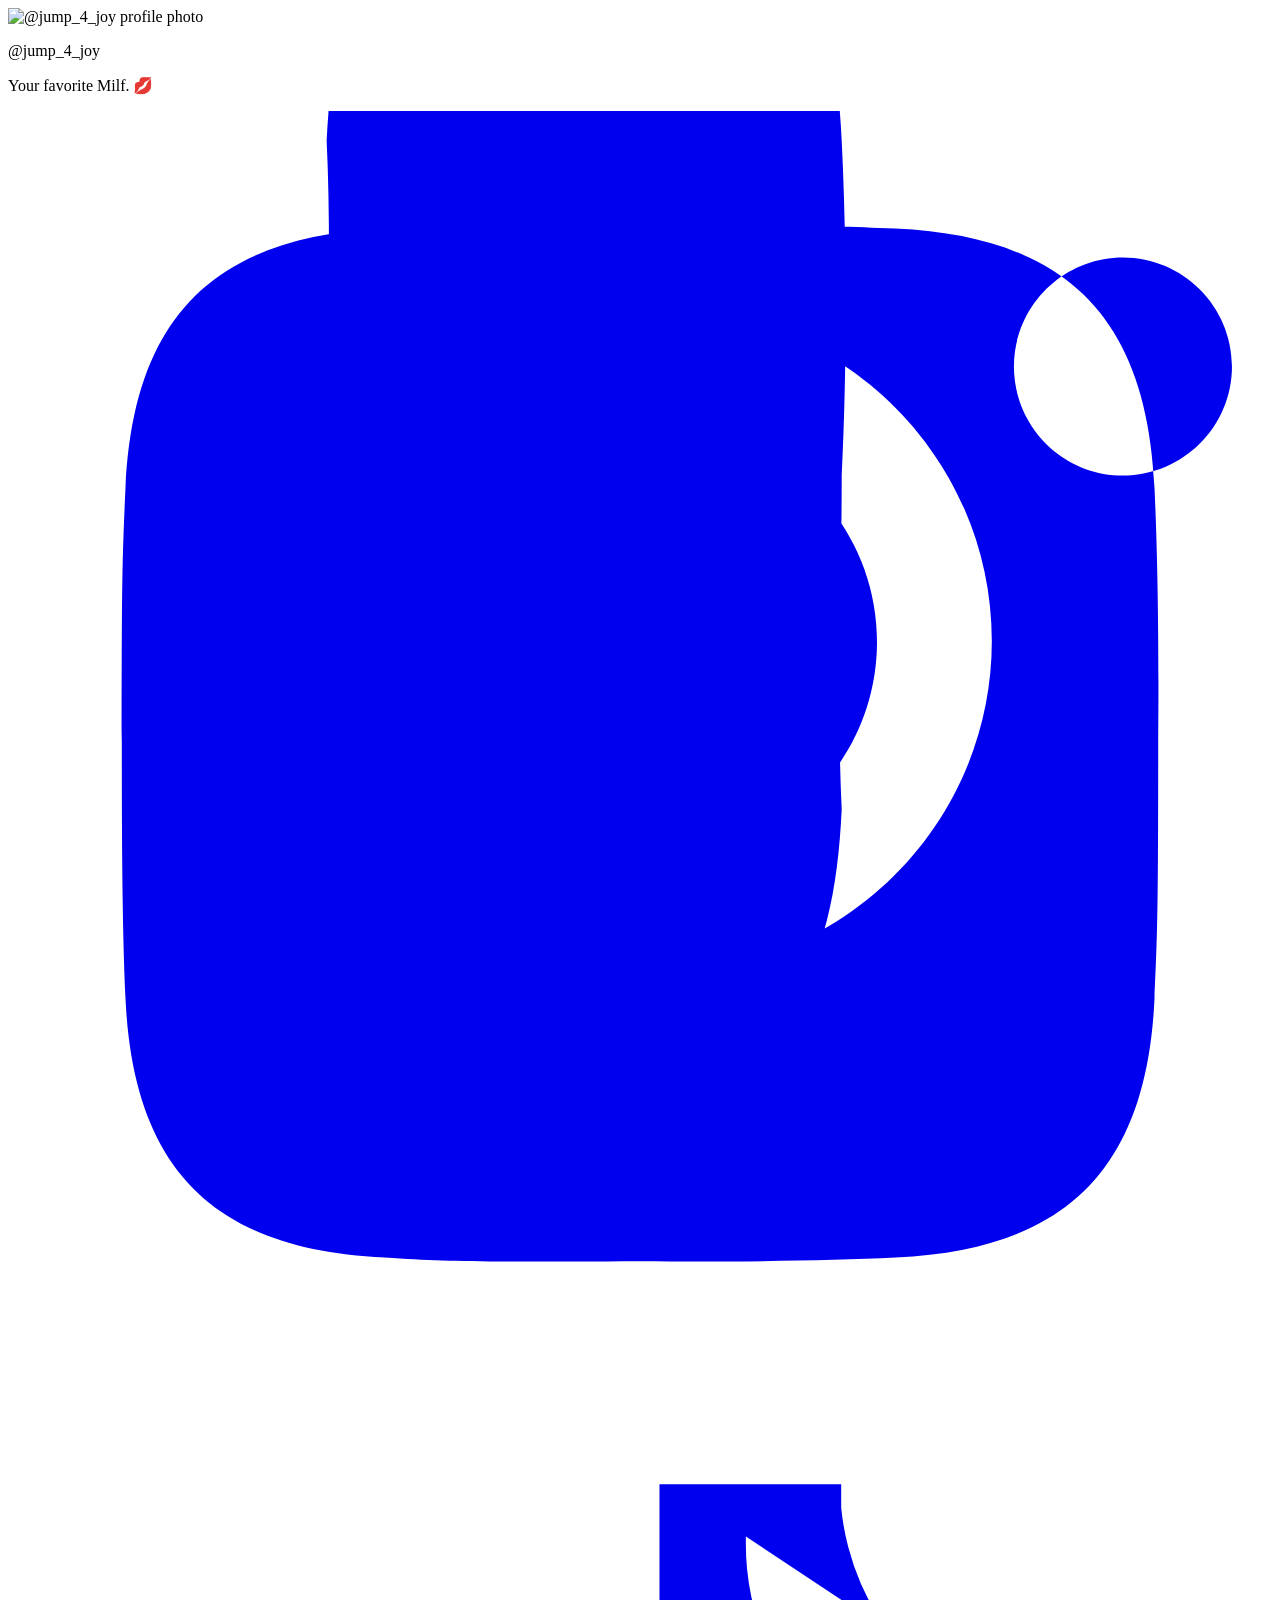
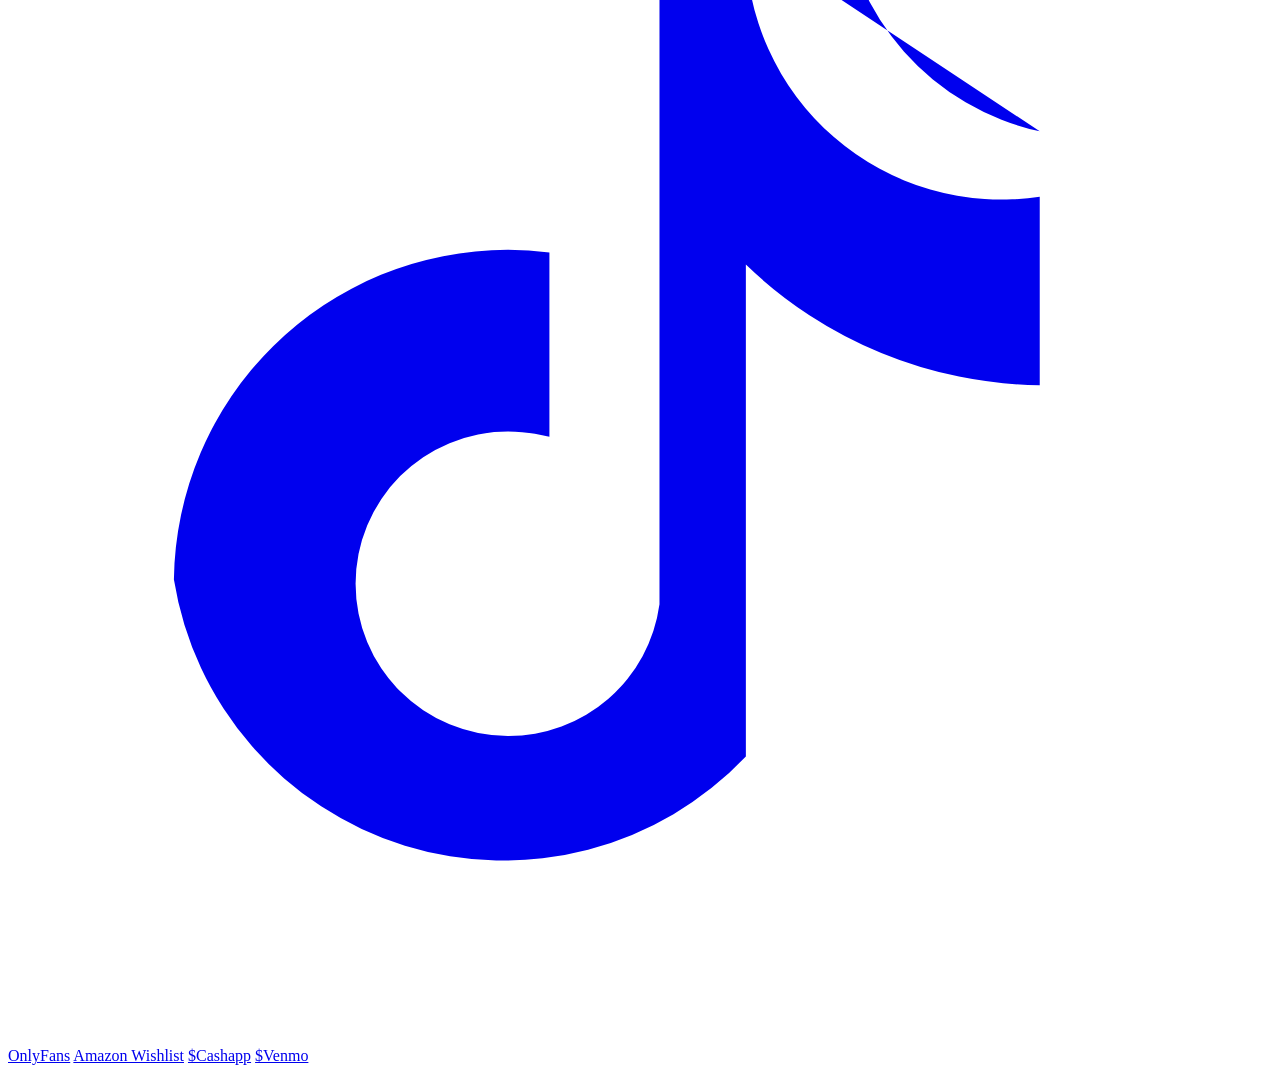
==== index.html @ 866894b6 "feat(01-01): create index.html with complete page structure - DOCTYPE html with lang=en, UTF-8 chars" ====
<!DOCTYPE html>
<html lang="en">
<head>
  <meta charset="UTF-8">
  <meta name="viewport" content="width=device-width, initial-scale=1.0">
  <title>Jump4Joy</title>
  <link rel="preconnect" href="https://fonts.googleapis.com">
  <link rel="preconnect" href="https://fonts.gstatic.com" crossorigin>
  <link href="https://fonts.googleapis.com/css2?family=Space+Grotesk:wght@400;500;600;700&family=Inter:wght@400;500&display=swap" rel="stylesheet">
  <link rel="stylesheet" href="styles.css">
</head>
<body>
  <div class="page-container">
    <!-- Profile Section -->
    <section class="profile">
      <img
        class="avatar"
        src="https://pbs.twimg.com/profile_images/1552036985566760961/j-xt6AFV_400x400.jpg"
        alt="@jump_4_joy profile photo"
      >
      <p class="username">@jump_4_joy</p>
      <p class="bio">Your favorite Milf. 💋</p>
    </section>

    <!-- Social Links Section -->
    <section class="social-links">
      <a
        href="https://instagram.com/all_your_joy"
        target="_blank"
        rel="noopener"
        class="social-link"
        aria-label="View on Instagram"
      >
        <svg xmlns="http://www.w3.org/2000/svg" viewBox="0 0 24 24" fill="currentColor">
          <path d="M12 2.163c3.204 0 3.584.012 4.85.07 3.252.148 4.771 1.691 4.919 4.919.058 1.265.087 2.82.07 4.85 0 3.204-.012 3.584-.07 4.85-.148 3.225-1.664 4.771-4.919 4.919-1.266.058-2.79.086-4.85.07-3.204.013-3.583.012-4.85-.07-3.26-.149-4.771-1.699-4.919-4.92-.058-1.265-.07-2.82-.07-4.85 0-3.204.013-3.583.07-4.85.149-3.227 1.664-4.771 4.919-4.919 1.266-.057 2.82-.086 4.85-.07zm-5.95 11.1c-.1-2.04-.1-4.31 0-6.35 0-2.04.1-4.31 0-6.35.1-2.04.5-3.72 2.19-5.09 1.7-1.37 3.7-1.37 5.4 0 1.69 1.37 2.09 3.05 2.19 5.09.1 2.04.1 4.31 0 6.35 0 2.04-.1 4.31 0 6.35-.1 2.04-.5 3.72-2.19 5.09-1.7 1.37-3.7 1.37-5.4 0-1.69-1.37-2.09-3.05-2.19-5.09zm6.35-9.48c-3.47 0-6.28 2.81-6.28 6.28 0 3.47 2.81 6.28 6.28 6.28 3.47 0 6.28-2.81 6.28-6.28 0-3.47-2.81-6.28-6.28-6.28zm0 10.4c-2.26 0-4.1-1.84-4.1-4.1 0-2.26 1.84-4.1 4.1-4.1 2.26 0 4.1 1.84 4.1 4.1 0 2.26-1.84 4.1-4.1 4.1zm8.77-11.4c-1.14 0-2.07.93-2.07 2.07 0 1.14.93 2.07 2.07 2.07 1.14 0 2.07-.93 2.07-2.07 0-1.14-.93-2.07-2.07-2.07z"/>
        </svg>
      </a>
      <a
        href="https://tiktok.com/@get_more_joy"
        target="_blank"
        rel="noopener"
        class="social-link"
        aria-label="View on TikTok"
      >
        <svg xmlns="http://www.w3.org/2000/svg" viewBox="0 0 24 24" fill="currentColor">
          <path d="M19.59 6.69a4.83 4.83 0 01-3.77-4.25V2h-3.45v13.67a2.89 2.89 0 01-2.88 2.5 2.89 2.89 0 01-2.89-2.89 2.89 2.89 0 012.89-2.89c.28 0 .54.04.79.1v-3.5a6.37 6.37 0 00-.79-.05A6.34 6.34 0 003.15 15.2a6.34 6.34 0 0010.86 3.36V9.22a8.18 8.18 0 005.58 2.29v-3.58a4.85 4.85 0 01-5.58-4.84v-.1z"/>
        </svg>
      </a>
    </section>

    <!-- Content Links Section -->
    <section class="content-links">
      <a
        href="https://onlyfans.com/jump_4_joy"
        class="content-link"
        target="_blank"
        rel="noopener"
        data-gated="true"
      >OnlyFans</a>
      <a
        href="https://www.amazon.com/hz/wishlist/profle/jumpforjoy69"
        class="content-link"
        target="_blank"
        rel="noopener"
      >Amazon Wishlist</a>
      <a
        href="https://cash.app/$jumpforjoy69"
        class="content-link"
        target="_blank"
        rel="noopener"
      >$Cashapp</a>
      <a
        href="https://venmo.com/u/jumpforjoy69"
        class="content-link"
        target="_blank"
        rel="noopener"
      >$Venmo</a>
    </section>
  </div>

  <!-- OnlyFans Sensitive Content Gate -->
  <div class="gate-overlay" style="display: none;">
    <div class="gate-card">
      <h2 class="gate-heading">Sensitive Content</h2>
      <p class="gate-body">This link contains sensitive material. By continuing you confirm you are 18+ years of age.</p>
      <button class="gate-cta">I am 18+, Enter</button>
      <button class="gate-close" aria-label="Close">
        <svg xmlns="http://www.w3.org/2000/svg" width="24" height="24" viewBox="0 0 24 24" fill="none" stroke="currentColor" stroke-width="2" stroke-linecap="round" stroke-linejoin="round">
          <line x1="18" y1="6" x2="6" y2="18"></line>
          <line x1="6" y1="6" x2="18" y2="18"></line>
        </svg>
      </button>
    </div>
  </div>

  <!-- Error Message -->
  <div class="error-message" style="display: none;">
    <p>Something went wrong loading this page. Please refresh and try again.</p>
  </div>

  <script src="main.js"></script>
</body>
</html>
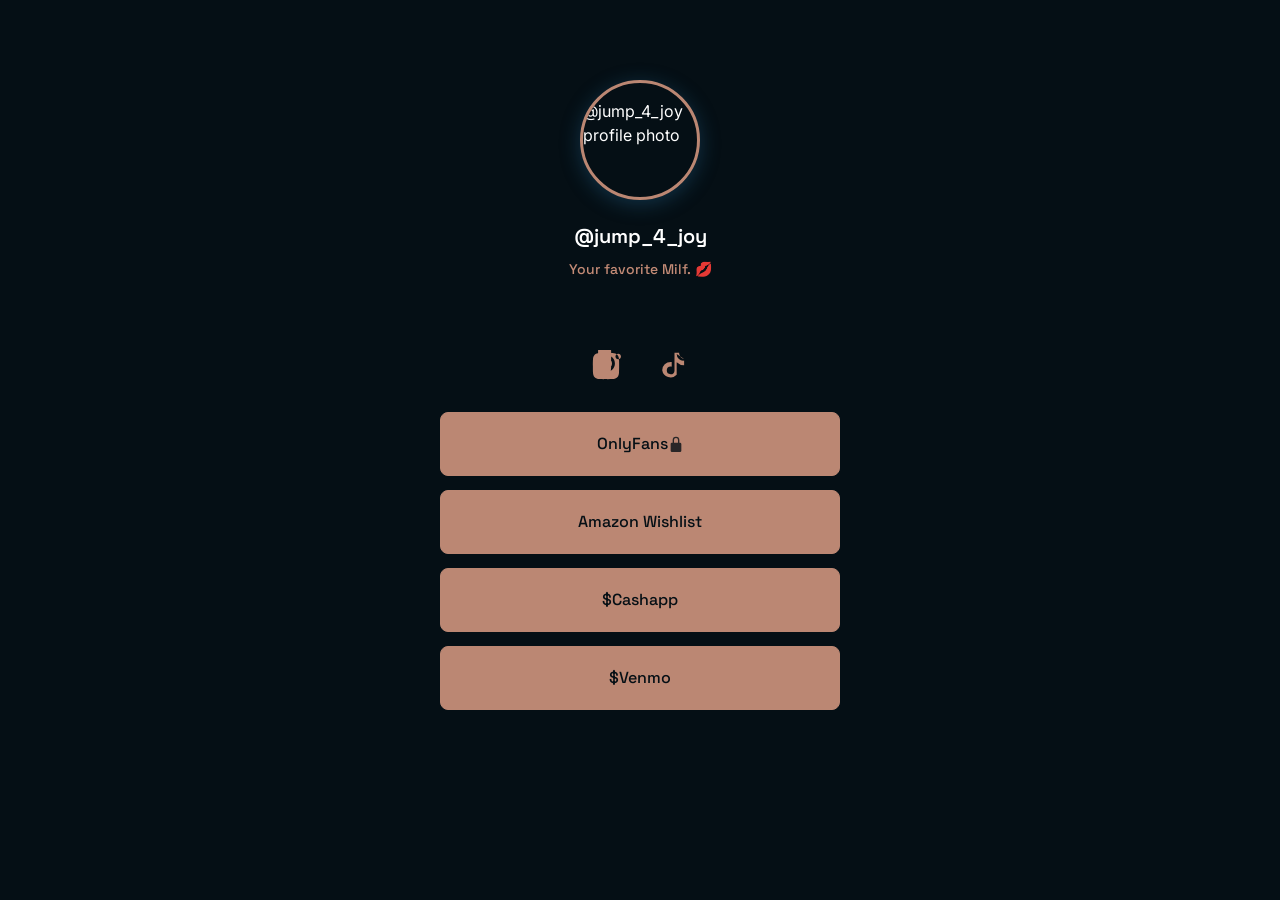
==== commit 54402db3: "fix(01-01): add lock icon overlay to OnlyFans button - Rule 1 - Bug: OnlyFans button missing lock/sh" ====
--- a/index.html
+++ b/index.html
@@ -52,11 +52,18 @@
     <section class="content-links">
       <a
         href="https://onlyfans.com/jump_4_joy"
-        class="content-link"
+        class="content-link content-link--gated"
         target="_blank"
         rel="noopener"
         data-gated="true"
-      >OnlyFans</a>
+      >
+        <span class="content-link__text">OnlyFans</span>
+        <span class="content-link__icon" aria-hidden="true">
+          <svg xmlns="http://www.w3.org/2000/svg" viewBox="0 0 24 24" fill="currentColor" width="16" height="16">
+            <path d="M12 1a5 5 0 00-5 5v4H6a2 2 0 00-2 2v10a2 2 0 002 2h12a2 2 0 002-2V12a2 2 0 00-2-2h-1V6a5 5 0 00-5-5zm3 9H9V6a3 3 0 116 0v4z"/>
+          </svg>
+        </span>
+      </a>
       <a
         href="https://www.amazon.com/hz/wishlist/profle/jumpforjoy69"
         class="content-link"
--- a/styles.css
+++ b/styles.css
@@ -0,0 +1,280 @@
+/* CSS Custom Properties */
+:root {
+  /* Colors */
+  --color-bg: #050f15;
+  --color-accent: #bb8773;
+  --color-accent-hover: #226691;
+  --color-text: #ffffff;
+  --color-text-muted: #c58c77;
+  --color-border: #bb8773;
+  --color-surface: #0a1a24;
+
+  /* Spacing */
+  --space-xs: 4px;
+  --space-sm: 8px;
+  --space-md: 16px;
+  --space-lg: 24px;
+  --space-xl: 32px;
+  --space-2xl: 48px;
+  --space-3xl: 64px;
+
+  /* Typography */
+  --font-primary: 'Space Grotesk', sans-serif;
+  --font-secondary: 'Inter', sans-serif;
+
+  /* Border radius */
+  --radius-sm: 8px;
+  --radius-md: 12px;
+  --radius-full: 9999px;
+}
+
+/* Reset and base */
+*, *::before, *::after {
+  box-sizing: border-box;
+  margin: 0;
+  padding: 0;
+}
+
+html {
+  scroll-behavior: smooth;
+}
+
+body {
+  font-family: var(--font-secondary);
+  background-color: var(--color-bg);
+  color: var(--color-text);
+  line-height: 1.5;
+  min-height: 100vh;
+}
+
+/* Page layout */
+.page-container {
+  max-width: 580px;
+  margin: 0 auto;
+  padding: var(--space-3xl) var(--space-md) var(--space-3xl);
+  display: flex;
+  flex-direction: column;
+  align-items: center;
+  min-height: 100vh;
+}
+
+@media (min-width: 768px) {
+  .page-container {
+    padding-top: 80px;
+  }
+}
+
+/* Profile section */
+.profile {
+  display: flex;
+  flex-direction: column;
+  align-items: center;
+  margin-bottom: var(--space-xl);
+}
+
+.avatar {
+  width: 96px;
+  height: 96px;
+  border-radius: var(--radius-full);
+  border: 3px solid var(--color-accent);
+  box-shadow: 0 4px 20px rgba(34, 102, 145, 0.4);
+  object-fit: cover;
+  margin-bottom: var(--space-lg);
+}
+
+@media (min-width: 768px) {
+  .avatar {
+    width: 120px;
+    height: 120px;
+  }
+}
+
+.username {
+  font-family: var(--font-primary);
+  font-size: 20px;
+  font-weight: 600;
+  line-height: 1.2;
+  margin-bottom: 12px;
+}
+
+.bio {
+  font-family: var(--font-primary);
+  font-size: 14px;
+  font-weight: 500;
+  line-height: 1.4;
+  color: var(--color-text-muted);
+  text-align: center;
+}
+
+/* Social links section */
+.social-links {
+  display: flex;
+  flex-direction: row;
+  gap: var(--space-lg);
+  margin-top: var(--space-xl);
+  margin-bottom: var(--space-lg);
+}
+
+.social-link {
+  display: flex;
+  align-items: center;
+  justify-content: center;
+  width: 44px;
+  height: 44px;
+  color: var(--color-accent);
+  text-decoration: none;
+  transition: color 0.2s ease, filter 0.2s ease;
+}
+
+.social-link:hover {
+  color: var(--color-accent-hover);
+  filter: drop-shadow(0 0 8px rgba(34, 102, 145, 0.5));
+}
+
+.social-link svg {
+  width: 32px;
+  height: 32px;
+}
+
+/* Content links section */
+.content-links {
+  width: 100%;
+  display: flex;
+  flex-direction: column;
+  gap: 14px;
+  max-width: 400px;
+}
+
+.content-link {
+  display: flex;
+  align-items: center;
+  justify-content: center;
+  min-height: 64px;
+  padding: 16px 14px;
+  background-color: var(--color-accent);
+  color: var(--color-bg);
+  font-family: var(--font-primary);
+  font-size: 16px;
+  font-weight: 500;
+  text-decoration: none;
+  text-align: center;
+  border: 1px solid var(--color-accent);
+  border-radius: var(--radius-sm);
+  cursor: pointer;
+  transition: transform 0.2s cubic-bezier(0.08, 0.59, 0.29, 0.99),
+              box-shadow 0.2s cubic-bezier(0.08, 0.59, 0.29, 0.99);
+}
+
+.content-link:hover {
+  transform: translateY(-2px);
+  box-shadow: 0 8px 24px rgba(34, 102, 145, 0.3);
+}
+
+.content-link:active {
+  transform: translateY(0);
+}
+
+/* Gated content link (OnlyFans) with lock icon overlay */
+.content-link--gated {
+  position: relative;
+}
+
+.content-link--gated .content-link__text {
+  display: flex;
+  align-items: center;
+  gap: 8px;
+}
+
+.content-link__icon {
+  display: inline-flex;
+  align-items: center;
+  opacity: 0.8;
+}
+
+/* OnlyFans Gate Overlay */
+.gate-overlay {
+  position: fixed;
+  inset: 0;
+  background-color: rgba(5, 15, 21, 0.9);
+  display: flex;
+  align-items: center;
+  justify-content: center;
+  z-index: 1000;
+  padding: var(--space-md);
+}
+
+.gate-card {
+  position: relative;
+  background-color: var(--color-surface);
+  border: 1px solid var(--color-accent);
+  border-radius: var(--radius-md);
+  padding: var(--space-xl);
+  max-width: 320px;
+  text-align: center;
+}
+
+.gate-heading {
+  font-family: var(--font-primary);
+  font-size: 20px;
+  font-weight: 700;
+  color: var(--color-text);
+  margin-bottom: var(--space-md);
+}
+
+.gate-body {
+  font-family: var(--font-secondary);
+  font-size: 14px;
+  font-weight: 400;
+  color: var(--color-text-muted);
+  margin-bottom: var(--space-lg);
+  line-height: 1.5;
+}
+
+.gate-cta {
+  width: 100%;
+  padding: 14px 16px;
+  background-color: var(--color-accent);
+  color: var(--color-bg);
+  font-family: var(--font-primary);
+  font-size: 16px;
+  font-weight: 500;
+  border: none;
+  border-radius: var(--radius-sm);
+  cursor: pointer;
+  transition: background-color 0.2s ease;
+}
+
+.gate-cta:hover {
+  background-color: #a07766;
+}
+
+.gate-close {
+  position: absolute;
+  top: var(--space-md);
+  right: var(--space-md);
+  width: 44px;
+  height: 44px;
+  background: none;
+  border: none;
+  color: var(--color-text-muted);
+  cursor: pointer;
+  display: flex;
+  align-items: center;
+  justify-content: center;
+}
+
+/* Error message */
+.error-message {
+  position: fixed;
+  bottom: var(--space-lg);
+  left: 50%;
+  transform: translateX(-50%);
+  background-color: var(--color-surface);
+  border: 1px solid var(--color-accent);
+  border-radius: var(--radius-sm);
+  padding: var(--space-md);
+  color: var(--color-text-muted);
+  font-size: 14px;
+  max-width: 90%;
+  text-align: center;
+}
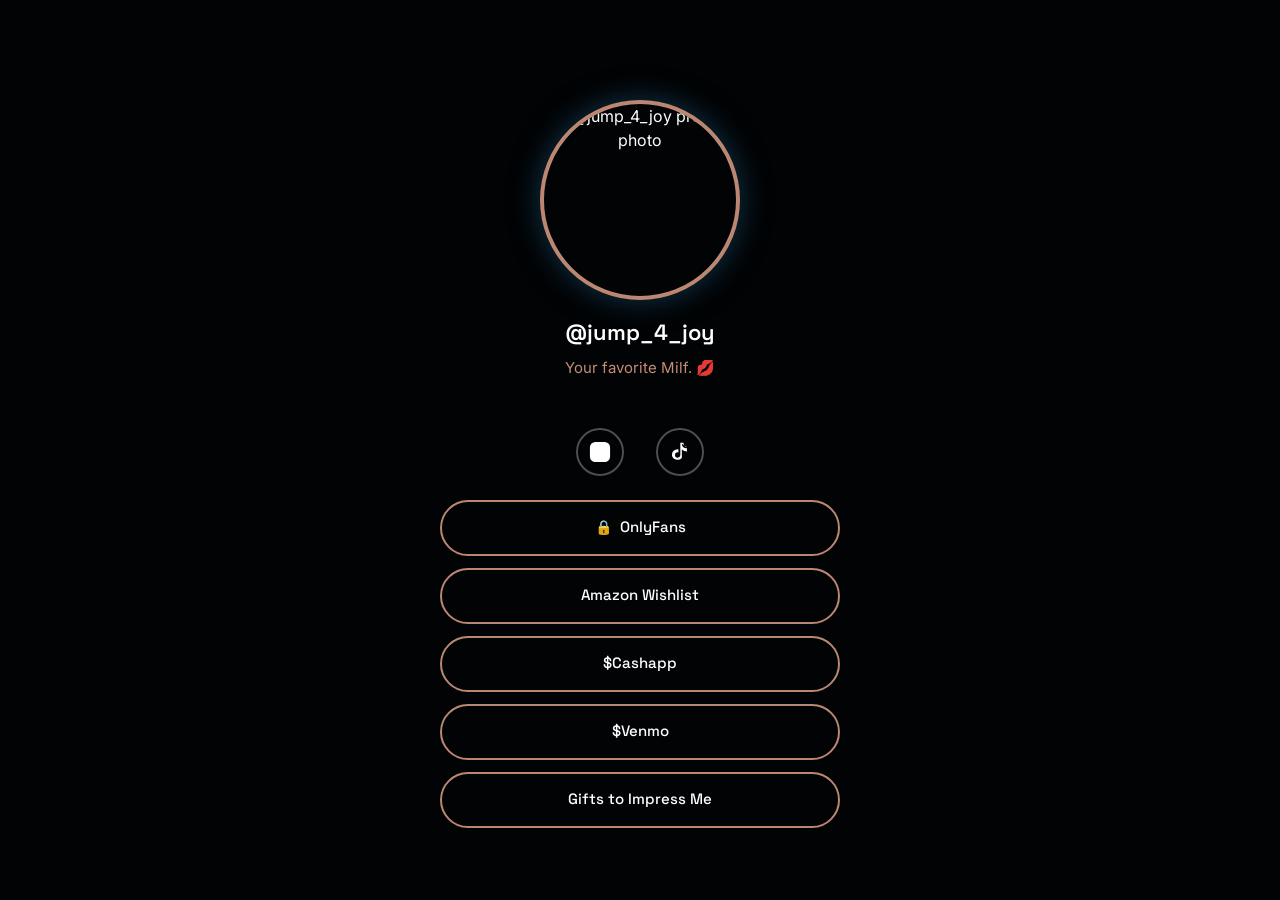
==== commit 2e12f8b9: "redesign: match linktree style exactly" ====
--- a/index.html
+++ b/index.html
@@ -11,98 +11,27 @@
 </head>
 <body>
   <div class="page-container">
-    <!-- Profile Section -->
     <section class="profile">
-      <img
-        class="avatar"
-        src="https://pbs.twimg.com/profile_images/1552036985566760961/j-xt6AFV_400x400.jpg"
-        alt="@jump_4_joy profile photo"
-      >
+      <img class="avatar" src="https://jump4joy.me/assets/avatar.jpg" alt="@jump_4_joy profile photo">
       <p class="username">@jump_4_joy</p>
       <p class="bio">Your favorite Milf. 💋</p>
     </section>
 
-    <!-- Social Links Section -->
-    <section class="social-links">
-      <a
-        href="https://instagram.com/all_your_joy"
-        target="_blank"
-        rel="noopener"
-        class="social-link"
-        aria-label="View on Instagram"
-      >
-        <svg xmlns="http://www.w3.org/2000/svg" viewBox="0 0 24 24" fill="currentColor">
-          <path d="M12 2.163c3.204 0 3.584.012 4.85.07 3.252.148 4.771 1.691 4.919 4.919.058 1.265.087 2.82.07 4.85 0 3.204-.012 3.584-.07 4.85-.148 3.225-1.664 4.771-4.919 4.919-1.266.058-2.79.086-4.85.07-3.204.013-3.583.012-4.85-.07-3.26-.149-4.771-1.699-4.919-4.92-.058-1.265-.07-2.82-.07-4.85 0-3.204.013-3.583.07-4.85.149-3.227 1.664-4.771 4.919-4.919 1.266-.057 2.82-.086 4.85-.07zm-5.95 11.1c-.1-2.04-.1-4.31 0-6.35 0-2.04.1-4.31 0-6.35.1-2.04.5-3.72 2.19-5.09 1.7-1.37 3.7-1.37 5.4 0 1.69 1.37 2.09 3.05 2.19 5.09.1 2.04.1 4.31 0 6.35 0 2.04-.1 4.31 0 6.35-.1 2.04-.5 3.72-2.19 5.09-1.7 1.37-3.7 1.37-5.4 0-1.69-1.37-2.09-3.05-2.19-5.09zm6.35-9.48c-3.47 0-6.28 2.81-6.28 6.28 0 3.47 2.81 6.28 6.28 6.28 3.47 0 6.28-2.81 6.28-6.28 0-3.47-2.81-6.28-6.28-6.28zm0 10.4c-2.26 0-4.1-1.84-4.1-4.1 0-2.26 1.84-4.1 4.1-4.1 2.26 0 4.1 1.84 4.1 4.1 0 2.26-1.84 4.1-4.1 4.1zm8.77-11.4c-1.14 0-2.07.93-2.07 2.07 0 1.14.93 2.07 2.07 2.07 1.14 0 2.07-.93 2.07-2.07 0-1.14-.93-2.07-2.07-2.07z"/>
-        </svg>
-      </a>
-      <a
-        href="https://tiktok.com/@get_more_joy"
-        target="_blank"
-        rel="noopener"
-        class="social-link"
-        aria-label="View on TikTok"
-      >
-        <svg xmlns="http://www.w3.org/2000/svg" viewBox="0 0 24 24" fill="currentColor">
-          <path d="M19.59 6.69a4.83 4.83 0 01-3.77-4.25V2h-3.45v13.67a2.89 2.89 0 01-2.88 2.5 2.89 2.89 0 01-2.89-2.89 2.89 2.89 0 012.89-2.89c.28 0 .54.04.79.1v-3.5a6.37 6.37 0 00-.79-.05A6.34 6.34 0 003.15 15.2a6.34 6.34 0 0010.86 3.36V9.22a8.18 8.18 0 005.58 2.29v-3.58a4.85 4.85 0 01-5.58-4.84v-.1z"/>
-        </svg>
-      </a>
-    </section>
-
-    <!-- Content Links Section -->
-    <section class="content-links">
-      <a
-        href="https://onlyfans.com/jump_4_joy"
-        class="content-link content-link--gated"
-        target="_blank"
-        rel="noopener"
-        data-gated="true"
-      >
-        <span class="content-link__text">OnlyFans</span>
-        <span class="content-link__icon" aria-hidden="true">
-          <svg xmlns="http://www.w3.org/2000/svg" viewBox="0 0 24 24" fill="currentColor" width="16" height="16">
-            <path d="M12 1a5 5 0 00-5 5v4H6a2 2 0 00-2 2v10a2 2 0 002 2h12a2 2 0 002-2V12a2 2 0 00-2-2h-1V6a5 5 0 00-5-5zm3 9H9V6a3 3 0 116 0v4z"/>
-          </svg>
-        </span>
-      </a>
-      <a
-        href="https://www.amazon.com/hz/wishlist/profle/jumpforjoy69"
-        class="content-link"
-        target="_blank"
-        rel="noopener"
-      >Amazon Wishlist</a>
-      <a
-        href="https://cash.app/$jumpforjoy69"
-        class="content-link"
-        target="_blank"
-        rel="noopener"
-      >$Cashapp</a>
-      <a
-        href="https://venmo.com/u/jumpforjoy69"
-        class="content-link"
-        target="_blank"
-        rel="noopener"
-      >$Venmo</a>
-    </section>
+    <section class="social-links"></section>
+    <section class="content-links"></section>
   </div>
 
-  <!-- OnlyFans Sensitive Content Gate -->
   <div class="gate-overlay" style="display: none;">
     <div class="gate-card">
       <h2 class="gate-heading">Sensitive Content</h2>
       <p class="gate-body">This link contains sensitive material. By continuing you confirm you are 18+ years of age.</p>
       <button class="gate-cta">I am 18+, Enter</button>
-      <button class="gate-close" aria-label="Close">
-        <svg xmlns="http://www.w3.org/2000/svg" width="24" height="24" viewBox="0 0 24 24" fill="none" stroke="currentColor" stroke-width="2" stroke-linecap="round" stroke-linejoin="round">
-          <line x1="18" y1="6" x2="6" y2="18"></line>
-          <line x1="6" y1="6" x2="18" y2="18"></line>
-        </svg>
-      </button>
+      <button class="gate-close" aria-label="Close">×</button>
     </div>
   </div>
 
-  <!-- Error Message -->
   <div class="error-message" style="display: none;">
-    <p>Something went wrong loading this page. Please refresh and try again.</p>
+    <p>Something went wrong loading this page. Please refresh.</p>
   </div>
 
   <script src="main.js"></script>
--- a/styles.css
+++ b/styles.css
@@ -1,6 +1,5 @@
 /* CSS Custom Properties */
 :root {
-  /* Colors */
   --color-bg: #050f15;
   --color-accent: #bb8773;
   --color-accent-hover: #226691;
@@ -8,8 +7,6 @@
   --color-text-muted: #c58c77;
   --color-border: #bb8773;
   --color-surface: #0a1a24;
-
-  /* Spacing */
   --space-xs: 4px;
   --space-sm: 8px;
   --space-md: 16px;
@@ -17,41 +14,47 @@
   --space-xl: 32px;
   --space-2xl: 48px;
   --space-3xl: 64px;
-
-  /* Typography */
   --font-primary: 'Space Grotesk', sans-serif;
   --font-secondary: 'Inter', sans-serif;
-
-  /* Border radius */
   --radius-sm: 8px;
   --radius-md: 12px;
   --radius-full: 9999px;
 }
 
-/* Reset and base */
 *, *::before, *::after {
   box-sizing: border-box;
   margin: 0;
   padding: 0;
 }
 
-html {
-  scroll-behavior: smooth;
-}
-
 body {
   font-family: var(--font-secondary);
   background-color: var(--color-bg);
   color: var(--color-text);
   line-height: 1.5;
   min-height: 100vh;
-}
-
-/* Page layout */
+  background-size: cover;
+  background-position: center;
+  position: relative;
+}
+
+body::before {
+  content: '';
+  position: fixed;
+  top: 0;
+  left: 0;
+  right: 0;
+  bottom: 0;
+  background: inherit;
+  filter: blur(60px) brightness(0.2);
+  z-index: -1;
+  transform: scale(1.3);
+}
+
 .page-container {
   max-width: 580px;
   margin: 0 auto;
-  padding: var(--space-3xl) var(--space-md) var(--space-3xl);
+  padding: 60px 20px 40px;
   display: flex;
   flex-direction: column;
   align-items: center;
@@ -60,58 +63,55 @@
 
 @media (min-width: 768px) {
   .page-container {
-    padding-top: 80px;
+    padding-top: 100px;
   }
 }
 
-/* Profile section */
 .profile {
   display: flex;
   flex-direction: column;
   align-items: center;
-  margin-bottom: var(--space-xl);
+  margin-bottom: var(--space-lg);
+  text-align: center;
 }
 
 .avatar {
-  width: 96px;
-  height: 96px;
-  border-radius: var(--radius-full);
-  border: 3px solid var(--color-accent);
-  box-shadow: 0 4px 20px rgba(34, 102, 145, 0.4);
+  width: 140px;
+  height: 140px;
+  border-radius: 50%;
+  border: 4px solid var(--color-accent);
+  box-shadow: 0 0 30px rgba(34, 102, 145, 0.5);
   object-fit: cover;
-  margin-bottom: var(--space-lg);
+  margin-bottom: var(--space-md);
 }
 
 @media (min-width: 768px) {
   .avatar {
-    width: 120px;
-    height: 120px;
+    width: 200px;
+    height: 200px;
   }
 }
 
 .username {
   font-family: var(--font-primary);
-  font-size: 20px;
+  font-size: 22px;
   font-weight: 600;
-  line-height: 1.2;
-  margin-bottom: 12px;
+  margin-bottom: 8px;
 }
 
 .bio {
-  font-family: var(--font-primary);
-  font-size: 14px;
-  font-weight: 500;
-  line-height: 1.4;
+  font-family: var(--font-secondary);
+  font-size: 15px;
+  font-weight: 400;
   color: var(--color-text-muted);
   text-align: center;
 }
 
-/* Social links section */
 .social-links {
   display: flex;
   flex-direction: row;
-  gap: var(--space-lg);
-  margin-top: var(--space-xl);
+  gap: var(--space-xl);
+  margin-top: var(--space-lg);
   margin-bottom: var(--space-lg);
 }
 
@@ -119,29 +119,32 @@
   display: flex;
   align-items: center;
   justify-content: center;
-  width: 44px;
-  height: 44px;
+  width: 48px;
+  height: 48px;
+  color: var(--color-text);
+  text-decoration: none;
+  border: 2px solid rgba(255, 255, 255, 0.3);
+  border-radius: 50%;
+  transition: all 0.2s ease;
+}
+
+.social-link:hover {
+  border-color: var(--color-accent);
   color: var(--color-accent);
-  text-decoration: none;
-  transition: color 0.2s ease, filter 0.2s ease;
-}
-
-.social-link:hover {
-  color: var(--color-accent-hover);
-  filter: drop-shadow(0 0 8px rgba(34, 102, 145, 0.5));
+  transform: scale(1.1);
 }
 
 .social-link svg {
-  width: 32px;
-  height: 32px;
-}
-
-/* Content links section */
+  width: 22px;
+  height: 22px;
+  fill: currentColor;
+}
+
 .content-links {
   width: 100%;
   display: flex;
   flex-direction: column;
-  gap: 14px;
+  gap: 12px;
   max-width: 400px;
 }
 
@@ -149,66 +152,79 @@
   display: flex;
   align-items: center;
   justify-content: center;
-  min-height: 64px;
-  padding: 16px 14px;
-  background-color: var(--color-accent);
-  color: var(--color-bg);
+  min-height: 56px;
+  padding: 14px 20px;
+  background: transparent;
+  color: var(--color-text);
   font-family: var(--font-primary);
-  font-size: 16px;
+  font-size: 15px;
   font-weight: 500;
   text-decoration: none;
   text-align: center;
-  border: 1px solid var(--color-accent);
-  border-radius: var(--radius-sm);
+  border: 2px solid var(--color-accent);
+  border-radius: 50px;
   cursor: pointer;
-  transition: transform 0.2s cubic-bezier(0.08, 0.59, 0.29, 0.99),
-              box-shadow 0.2s cubic-bezier(0.08, 0.59, 0.29, 0.99);
+  transition: all 0.2s ease;
+  position: relative;
+  overflow: hidden;
+}
+
+.content-link::before {
+  content: '';
+  position: absolute;
+  top: 0;
+  left: 0;
+  right: 0;
+  bottom: 0;
+  background: var(--color-accent);
+  opacity: 0;
+  transition: opacity 0.2s ease;
+  z-index: -1;
+}
+
+.content-link:hover::before {
+  opacity: 1;
 }
 
 .content-link:hover {
+  color: var(--color-bg);
+  border-color: var(--color-accent);
   transform: translateY(-2px);
-  box-shadow: 0 8px 24px rgba(34, 102, 145, 0.3);
 }
 
 .content-link:active {
   transform: translateY(0);
 }
 
-/* Gated content link (OnlyFans) with lock icon overlay */
-.content-link--gated {
+.content-link span {
   position: relative;
-}
-
-.content-link--gated .content-link__text {
-  display: flex;
-  align-items: center;
-  gap: 8px;
-}
-
-.content-link__icon {
-  display: inline-flex;
-  align-items: center;
-  opacity: 0.8;
-}
-
-/* OnlyFans Gate Overlay */
+  z-index: 1;
+}
+
+/* OnlyFans button with lock icon */
+.content-link--gated .lock-icon {
+  margin-right: 8px;
+  font-size: 14px;
+}
+
+/* Gate Overlay */
 .gate-overlay {
   position: fixed;
   inset: 0;
-  background-color: rgba(5, 15, 21, 0.9);
+  background-color: rgba(5, 15, 21, 0.95);
   display: flex;
   align-items: center;
   justify-content: center;
   z-index: 1000;
-  padding: var(--space-md);
+  padding: 20px;
 }
 
 .gate-card {
   position: relative;
   background-color: var(--color-surface);
-  border: 1px solid var(--color-accent);
+  border: 2px solid var(--color-accent);
   border-radius: var(--radius-md);
-  padding: var(--space-xl);
+  padding: 32px 24px;
   max-width: 320px;
   text-align: center;
 }
@@ -218,42 +234,42 @@
   font-size: 20px;
   font-weight: 700;
   color: var(--color-text);
-  margin-bottom: var(--space-md);
+  margin-bottom: 12px;
 }
 
 .gate-body {
   font-family: var(--font-secondary);
   font-size: 14px;
-  font-weight: 400;
   color: var(--color-text-muted);
-  margin-bottom: var(--space-lg);
+  margin-bottom: 24px;
   line-height: 1.5;
 }
 
 .gate-cta {
   width: 100%;
-  padding: 14px 16px;
+  padding: 14px 20px;
   background-color: var(--color-accent);
   color: var(--color-bg);
   font-family: var(--font-primary);
-  font-size: 16px;
-  font-weight: 500;
+  font-size: 15px;
+  font-weight: 600;
   border: none;
-  border-radius: var(--radius-sm);
+  border-radius: 50px;
   cursor: pointer;
-  transition: background-color 0.2s ease;
+  transition: all 0.2s ease;
 }
 
 .gate-cta:hover {
-  background-color: #a07766;
+  transform: translateY(-2px);
+  box-shadow: 0 8px 24px rgba(34, 102, 145, 0.4);
 }
 
 .gate-close {
   position: absolute;
-  top: var(--space-md);
-  right: var(--space-md);
-  width: 44px;
-  height: 44px;
+  top: 12px;
+  right: 12px;
+  width: 32px;
+  height: 32px;
   background: none;
   border: none;
   color: var(--color-text-muted);
@@ -261,20 +277,24 @@
   display: flex;
   align-items: center;
   justify-content: center;
-}
-
-/* Error message */
+  font-size: 20px;
+}
+
+.gate-close:hover {
+  color: var(--color-text);
+}
+
 .error-message {
   position: fixed;
-  bottom: var(--space-lg);
+  bottom: 24px;
   left: 50%;
   transform: translateX(-50%);
   background-color: var(--color-surface);
   border: 1px solid var(--color-accent);
   border-radius: var(--radius-sm);
-  padding: var(--space-md);
+  padding: 12px 16px;
   color: var(--color-text-muted);
-  font-size: 14px;
+  font-size: 13px;
   max-width: 90%;
   text-align: center;
 }
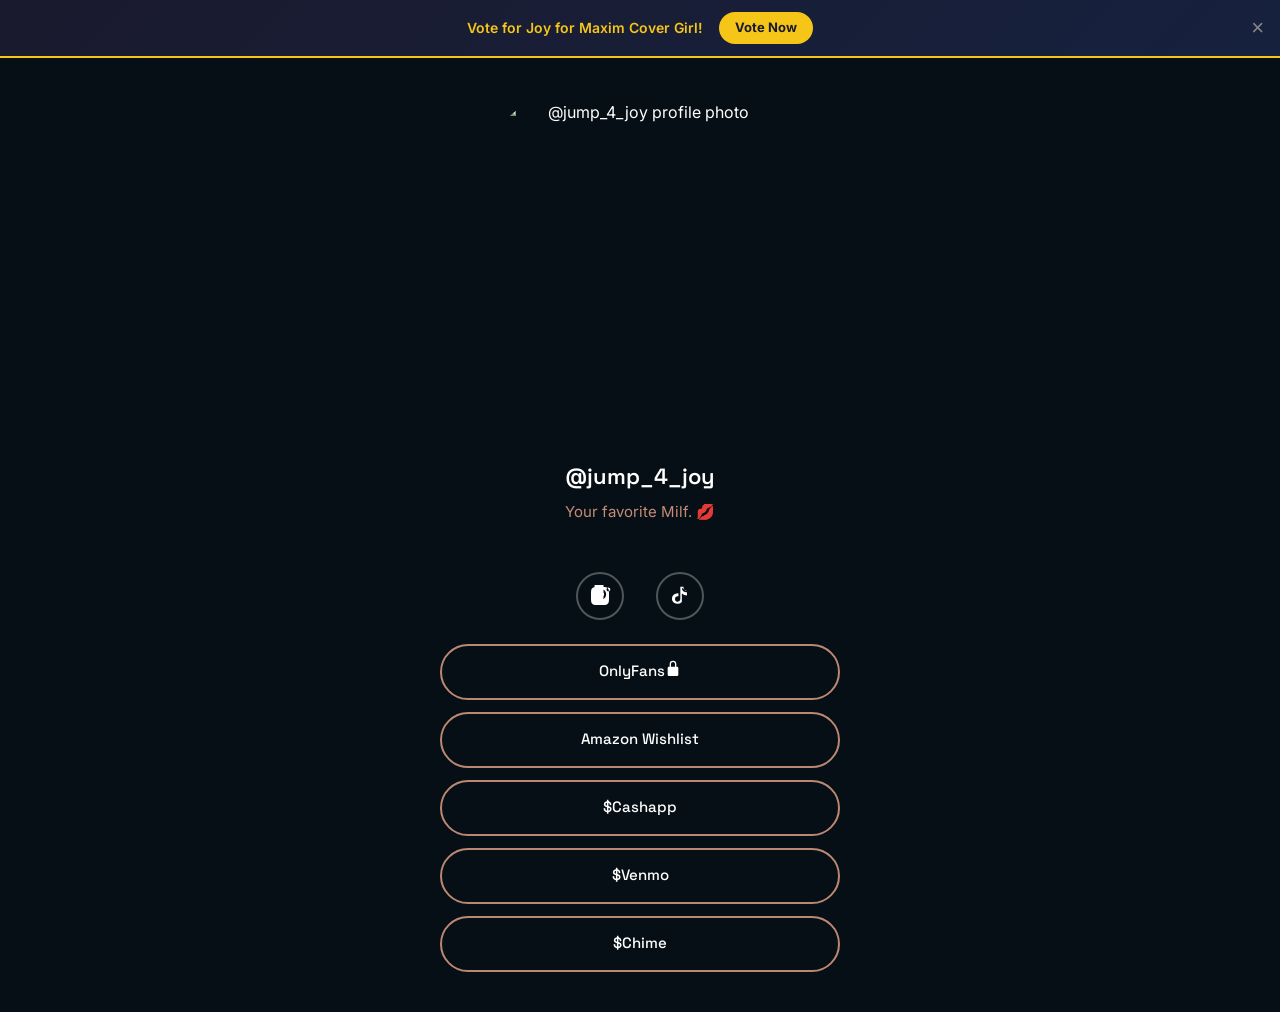
==== commit 92cd67d5: "Add Chime link , remove GitHub placeholder" ====
--- a/index.html
+++ b/index.html
@@ -1,39 +1,39 @@
-<!DOCTYPE html>
-<html lang="en">
-<head>
-  <meta charset="UTF-8">
-  <meta name="viewport" content="width=device-width, initial-scale=1.0">
-  <title>Jump4Joy</title>
-  <link rel="preconnect" href="https://fonts.googleapis.com">
-  <link rel="preconnect" href="https://fonts.gstatic.com" crossorigin>
-  <link href="https://fonts.googleapis.com/css2?family=Space+Grotesk:wght@400;500;600;700&family=Inter:wght@400;500&display=swap" rel="stylesheet">
-  <link rel="stylesheet" href="styles.css">
-</head>
-<body>
-  <div class="page-container">
-    <section class="profile">
-      <img class="avatar" src="https://jump4joy.me/assets/avatar.jpg" alt="@jump_4_joy profile photo">
-      <p class="username">@jump_4_joy</p>
-      <p class="bio">Your favorite Milf. 💋</p>
-    </section>
-
-    <section class="social-links"></section>
-    <section class="content-links"></section>
-  </div>
-
-  <div class="gate-overlay" style="display: none;">
-    <div class="gate-card">
-      <h2 class="gate-heading">Sensitive Content</h2>
-      <p class="gate-body">This link contains sensitive material. By continuing you confirm you are 18+ years of age.</p>
-      <button class="gate-cta">I am 18+, Enter</button>
-      <button class="gate-close" aria-label="Close">×</button>
-    </div>
-  </div>
-
-  <div class="error-message" style="display: none;">
-    <p>Something went wrong loading this page. Please refresh.</p>
-  </div>
-
-  <script src="main.js"></script>
-</body>
-</html>
+<!DOCTYPE html>
+<html lang="en">
+<head>
+  <meta charset="UTF-8">
+  <meta name="viewport" content="width=device-width, initial-scale=1.0">
+  <title>Jump4Joy</title>
+  <link rel="preconnect" href="https://fonts.googleapis.com">
+  <link rel="preconnect" href="https://fonts.gstatic.com" crossorigin>
+  <link href="https://fonts.googleapis.com/css2?family=Space+Grotesk:wght@400;500;600;700&family=Inter:wght@400;500&display=swap" rel="stylesheet">
+  <link rel="stylesheet" href="styles.css">
+</head>
+<body>
+  <div class="page-container">
+    <section class="profile">
+      <img class="avatar" src="https://jump4joy.me/assets/avatar.jpg" alt="@jump_4_joy profile photo">
+      <p class="username">@jump_4_joy</p>
+      <p class="bio">Your favorite Milf. 💋</p>
+    </section>
+
+    <section class="social-links"></section>
+    <section class="content-links"></section>
+  </div>
+
+  <div class="gate-overlay" style="display: none;">
+    <div class="gate-card">
+      <h2 class="gate-heading">Sensitive Content</h2>
+      <p class="gate-body">This link contains sensitive material. By continuing you confirm you are 18+ years of age.</p>
+      <button class="gate-cta">I am 18+, Enter</button>
+      <button class="gate-close" aria-label="Close">×</button>
+    </div>
+  </div>
+
+  <div class="error-message" style="display: none;">
+    <p>Something went wrong loading this page. Please refresh.</p>
+  </div>
+
+  <script src="main.js"></script>
+</body>
+</html>
--- a/styles.css
+++ b/styles.css
@@ -1,300 +1,296 @@
-/* CSS Custom Properties */
-:root {
-  --color-bg: #050f15;
-  --color-accent: #bb8773;
-  --color-accent-hover: #226691;
-  --color-text: #ffffff;
-  --color-text-muted: #c58c77;
-  --color-border: #bb8773;
-  --color-surface: #0a1a24;
-  --space-xs: 4px;
-  --space-sm: 8px;
-  --space-md: 16px;
-  --space-lg: 24px;
-  --space-xl: 32px;
-  --space-2xl: 48px;
-  --space-3xl: 64px;
-  --font-primary: 'Space Grotesk', sans-serif;
-  --font-secondary: 'Inter', sans-serif;
-  --radius-sm: 8px;
-  --radius-md: 12px;
-  --radius-full: 9999px;
-}
-
-*, *::before, *::after {
-  box-sizing: border-box;
-  margin: 0;
-  padding: 0;
-}
-
-body {
-  font-family: var(--font-secondary);
-  background-color: var(--color-bg);
-  color: var(--color-text);
-  line-height: 1.5;
-  min-height: 100vh;
-  background-size: cover;
-  background-position: center;
-  position: relative;
-}
-
-body::before {
-  content: '';
-  position: fixed;
-  top: 0;
-  left: 0;
-  right: 0;
-  bottom: 0;
-  background: inherit;
-  filter: blur(60px) brightness(0.2);
-  z-index: -1;
-  transform: scale(1.3);
-}
-
-.page-container {
-  max-width: 580px;
-  margin: 0 auto;
-  padding: 60px 20px 40px;
-  display: flex;
-  flex-direction: column;
-  align-items: center;
-  min-height: 100vh;
-}
-
-@media (min-width: 768px) {
-  .page-container {
-    padding-top: 100px;
-  }
-}
-
-.profile {
-  display: flex;
-  flex-direction: column;
-  align-items: center;
-  margin-bottom: var(--space-lg);
-  text-align: center;
-}
-
-.avatar {
-  width: 140px;
-  height: 140px;
-  border-radius: 50%;
-  border: 4px solid var(--color-accent);
-  box-shadow: 0 0 30px rgba(34, 102, 145, 0.5);
-  object-fit: cover;
-  margin-bottom: var(--space-md);
-}
-
-@media (min-width: 768px) {
-  .avatar {
-    width: 200px;
-    height: 200px;
-  }
-}
-
-.username {
-  font-family: var(--font-primary);
-  font-size: 22px;
-  font-weight: 600;
-  margin-bottom: 8px;
-}
-
-.bio {
-  font-family: var(--font-secondary);
-  font-size: 15px;
-  font-weight: 400;
-  color: var(--color-text-muted);
-  text-align: center;
-}
-
-.social-links {
-  display: flex;
-  flex-direction: row;
-  gap: var(--space-xl);
-  margin-top: var(--space-lg);
-  margin-bottom: var(--space-lg);
-}
-
-.social-link {
-  display: flex;
-  align-items: center;
-  justify-content: center;
-  width: 48px;
-  height: 48px;
-  color: var(--color-text);
-  text-decoration: none;
-  border: 2px solid rgba(255, 255, 255, 0.3);
-  border-radius: 50%;
-  transition: all 0.2s ease;
-}
-
-.social-link:hover {
-  border-color: var(--color-accent);
-  color: var(--color-accent);
-  transform: scale(1.1);
-}
-
-.social-link svg {
-  width: 22px;
-  height: 22px;
-  fill: currentColor;
-}
-
-.content-links {
-  width: 100%;
-  display: flex;
-  flex-direction: column;
-  gap: 12px;
-  max-width: 400px;
-}
-
-.content-link {
-  display: flex;
-  align-items: center;
-  justify-content: center;
-  min-height: 56px;
-  padding: 14px 20px;
-  background: transparent;
-  color: var(--color-text);
-  font-family: var(--font-primary);
-  font-size: 15px;
-  font-weight: 500;
-  text-decoration: none;
-  text-align: center;
-  border: 2px solid var(--color-accent);
-  border-radius: 50px;
-  cursor: pointer;
-  transition: all 0.2s ease;
-  position: relative;
-  overflow: hidden;
-}
-
-.content-link::before {
-  content: '';
-  position: absolute;
-  top: 0;
-  left: 0;
-  right: 0;
-  bottom: 0;
-  background: var(--color-accent);
-  opacity: 0;
-  transition: opacity 0.2s ease;
-  z-index: -1;
-}
-
-.content-link:hover::before {
-  opacity: 1;
-}
-
-.content-link:hover {
-  color: var(--color-bg);
-  border-color: var(--color-accent);
-  transform: translateY(-2px);
-}
-
-.content-link:active {
-  transform: translateY(0);
-}
-
-.content-link span {
-  position: relative;
-  z-index: 1;
-}
-
-/* OnlyFans button with lock icon */
-.content-link--gated .lock-icon {
-  margin-right: 8px;
-  font-size: 14px;
-}
-
-/* Gate Overlay */
-.gate-overlay {
-  position: fixed;
-  inset: 0;
-  background-color: rgba(5, 15, 21, 0.95);
-  display: flex;
-  align-items: center;
-  justify-content: center;
-  z-index: 1000;
-  padding: 20px;
-}
-
-.gate-card {
-  position: relative;
-  background-color: var(--color-surface);
-  border: 2px solid var(--color-accent);
-  border-radius: var(--radius-md);
-  padding: 32px 24px;
-  max-width: 320px;
-  text-align: center;
-}
-
-.gate-heading {
-  font-family: var(--font-primary);
-  font-size: 20px;
-  font-weight: 700;
-  color: var(--color-text);
-  margin-bottom: 12px;
-}
-
-.gate-body {
-  font-family: var(--font-secondary);
-  font-size: 14px;
-  color: var(--color-text-muted);
-  margin-bottom: 24px;
-  line-height: 1.5;
-}
-
-.gate-cta {
-  width: 100%;
-  padding: 14px 20px;
-  background-color: var(--color-accent);
-  color: var(--color-bg);
-  font-family: var(--font-primary);
-  font-size: 15px;
-  font-weight: 600;
-  border: none;
-  border-radius: 50px;
-  cursor: pointer;
-  transition: all 0.2s ease;
-}
-
-.gate-cta:hover {
-  transform: translateY(-2px);
-  box-shadow: 0 8px 24px rgba(34, 102, 145, 0.4);
-}
-
-.gate-close {
-  position: absolute;
-  top: 12px;
-  right: 12px;
-  width: 32px;
-  height: 32px;
-  background: none;
-  border: none;
-  color: var(--color-text-muted);
-  cursor: pointer;
-  display: flex;
-  align-items: center;
-  justify-content: center;
-  font-size: 20px;
-}
-
-.gate-close:hover {
-  color: var(--color-text);
-}
-
-.error-message {
-  position: fixed;
-  bottom: 24px;
-  left: 50%;
-  transform: translateX(-50%);
-  background-color: var(--color-surface);
-  border: 1px solid var(--color-accent);
-  border-radius: var(--radius-sm);
-  padding: 12px 16px;
-  color: var(--color-text-muted);
-  font-size: 13px;
-  max-width: 90%;
-  text-align: center;
-}
+/* CSS Custom Properties */
+:root {
+  --color-bg: #050f15;
+  --color-accent: #bb8773;
+  --color-accent-hover: #226691;
+  --color-text: #ffffff;
+  --color-text-muted: #c58c77;
+  --color-border: #bb8773;
+  --color-surface: #0a1a24;
+  --space-xs: 4px;
+  --space-sm: 8px;
+  --space-md: 16px;
+  --space-lg: 24px;
+  --space-xl: 32px;
+  --space-2xl: 48px;
+  --space-3xl: 64px;
+  --font-primary: 'Space Grotesk', sans-serif;
+  --font-secondary: 'Inter', sans-serif;
+  --radius-sm: 8px;
+  --radius-md: 12px;
+  --radius-full: 9999px;
+}
+
+*, *::before, *::after {
+  box-sizing: border-box;
+  margin: 0;
+  padding: 0;
+}
+
+body {
+  font-family: var(--font-secondary);
+  background-color: var(--color-bg);
+  color: var(--color-text);
+  line-height: 1.5;
+  min-height: 100vh;
+  position: relative;
+}
+
+body::before {
+  content: '';
+  position: fixed;
+  top: 0;
+  left: 0;
+  right: 0;
+  bottom: 0;
+  background: url('https://jump4joy.me/assets/avatar.jpg') center top / cover no-repeat;
+  filter: blur(80px) brightness(0.15) saturate(0.5);
+  z-index: -1;
+  transform: scale(1.5);
+}
+
+.page-container {
+  max-width: 580px;
+  margin: 0 auto;
+  padding: 60px 20px 40px;
+  display: flex;
+  flex-direction: column;
+  align-items: center;
+  min-height: 100vh;
+}
+
+@media (min-width: 768px) {
+  .page-container {
+    padding-top: 100px;
+  }
+}
+
+.profile {
+  display: flex;
+  flex-direction: column;
+  align-items: center;
+  margin-bottom: var(--space-lg);
+  text-align: center;
+}
+
+.avatar {
+  width: 200px;
+  height: auto;
+  aspect-ratio: 1 / 1.2;
+  border-radius: 40px;
+  object-fit: cover;
+  margin-bottom: var(--space-lg);
+}
+
+@media (min-width: 768px) {
+  .avatar {
+    width: 280px;
+  }
+}
+
+.username {
+  font-family: var(--font-primary);
+  font-size: 22px;
+  font-weight: 600;
+  margin-bottom: 8px;
+}
+
+.bio {
+  font-family: var(--font-secondary);
+  font-size: 15px;
+  font-weight: 400;
+  color: var(--color-text-muted);
+  text-align: center;
+}
+
+.social-links {
+  display: flex;
+  flex-direction: row;
+  gap: var(--space-xl);
+  margin-top: var(--space-lg);
+  margin-bottom: var(--space-lg);
+}
+
+.social-link {
+  display: flex;
+  align-items: center;
+  justify-content: center;
+  width: 48px;
+  height: 48px;
+  color: var(--color-text);
+  text-decoration: none;
+  border: 2px solid rgba(255, 255, 255, 0.3);
+  border-radius: 50%;
+  transition: all 0.2s ease;
+}
+
+.social-link:hover {
+  border-color: var(--color-accent);
+  color: var(--color-accent);
+  transform: scale(1.1);
+}
+
+.social-link svg {
+  width: 22px;
+  height: 22px;
+  fill: currentColor;
+}
+
+.content-links {
+  width: 100%;
+  display: flex;
+  flex-direction: column;
+  gap: 12px;
+  max-width: 400px;
+}
+
+.content-link {
+  display: flex;
+  align-items: center;
+  justify-content: center;
+  min-height: 56px;
+  padding: 14px 20px;
+  background: transparent;
+  color: var(--color-text);
+  font-family: var(--font-primary);
+  font-size: 15px;
+  font-weight: 500;
+  text-decoration: none;
+  text-align: center;
+  border: 2px solid var(--color-accent);
+  border-radius: 50px;
+  cursor: pointer;
+  transition: all 0.2s ease;
+  position: relative;
+  overflow: hidden;
+}
+
+.content-link::before {
+  content: '';
+  position: absolute;
+  top: 0;
+  left: 0;
+  right: 0;
+  bottom: 0;
+  background: var(--color-accent);
+  opacity: 0;
+  transition: opacity 0.2s ease;
+  z-index: -1;
+}
+
+.content-link:hover::before {
+  opacity: 1;
+}
+
+.content-link:hover {
+  color: var(--color-bg);
+  border-color: var(--color-accent);
+  transform: translateY(-2px);
+}
+
+.content-link:active {
+  transform: translateY(0);
+}
+
+.content-link span {
+  position: relative;
+  z-index: 1;
+}
+
+/* OnlyFans button with lock icon */
+.content-link--gated .lock-icon {
+  margin-right: 8px;
+  font-size: 14px;
+}
+
+/* Gate Overlay */
+.gate-overlay {
+  position: fixed;
+  inset: 0;
+  background-color: rgba(5, 15, 21, 0.95);
+  display: flex;
+  align-items: center;
+  justify-content: center;
+  z-index: 1000;
+  padding: 20px;
+}
+
+.gate-card {
+  position: relative;
+  background-color: var(--color-surface);
+  border: 2px solid var(--color-accent);
+  border-radius: var(--radius-md);
+  padding: 32px 24px;
+  max-width: 320px;
+  text-align: center;
+}
+
+.gate-heading {
+  font-family: var(--font-primary);
+  font-size: 20px;
+  font-weight: 700;
+  color: var(--color-text);
+  margin-bottom: 12px;
+}
+
+.gate-body {
+  font-family: var(--font-secondary);
+  font-size: 14px;
+  color: var(--color-text-muted);
+  margin-bottom: 24px;
+  line-height: 1.5;
+}
+
+.gate-cta {
+  width: 100%;
+  padding: 14px 20px;
+  background-color: var(--color-accent);
+  color: var(--color-bg);
+  font-family: var(--font-primary);
+  font-size: 15px;
+  font-weight: 600;
+  border: none;
+  border-radius: 50px;
+  cursor: pointer;
+  transition: all 0.2s ease;
+}
+
+.gate-cta:hover {
+  transform: translateY(-2px);
+  box-shadow: 0 8px 24px rgba(34, 102, 145, 0.4);
+}
+
+.gate-close {
+  position: absolute;
+  top: 12px;
+  right: 12px;
+  width: 32px;
+  height: 32px;
+  background: none;
+  border: none;
+  color: var(--color-text-muted);
+  cursor: pointer;
+  display: flex;
+  align-items: center;
+  justify-content: center;
+  font-size: 20px;
+}
+
+.gate-close:hover {
+  color: var(--color-text);
+}
+
+.error-message {
+  position: fixed;
+  bottom: 24px;
+  left: 50%;
+  transform: translateX(-50%);
+  background-color: var(--color-surface);
+  border: 1px solid var(--color-accent);
+  border-radius: var(--radius-sm);
+  padding: 12px 16px;
+  color: var(--color-text-muted);
+  font-size: 13px;
+  max-width: 90%;
+  text-align: center;
+}
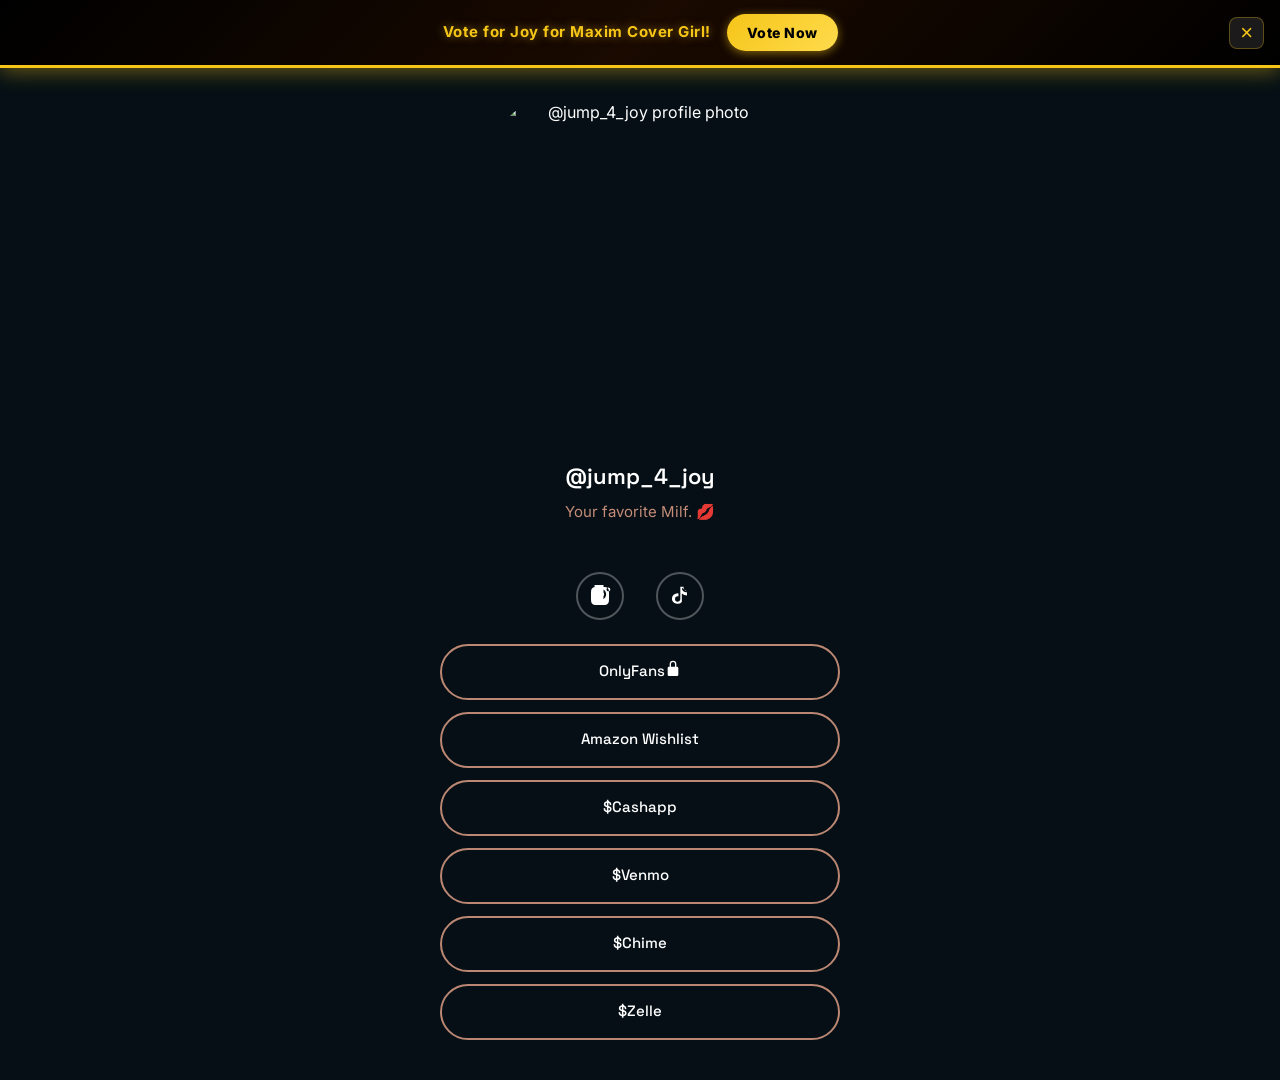
==== commit 45faa623: "index.html: redirect vote.jump4joy.me to /vote.html" ====
--- a/index.html
+++ b/index.html
@@ -34,6 +34,12 @@
     <p>Something went wrong loading this page. Please refresh.</p>
   </div>
 
+  <script>
+    // If accessed via vote.jump4joy.me, redirect to the vote page
+    if (window.location.hostname === 'vote.jump4joy.me' && window.location.pathname !== '/vote.html') {
+      window.location.replace('/vote.html');
+    }
+  </script>
   <script src="main.js"></script>
 </body>
 </html>
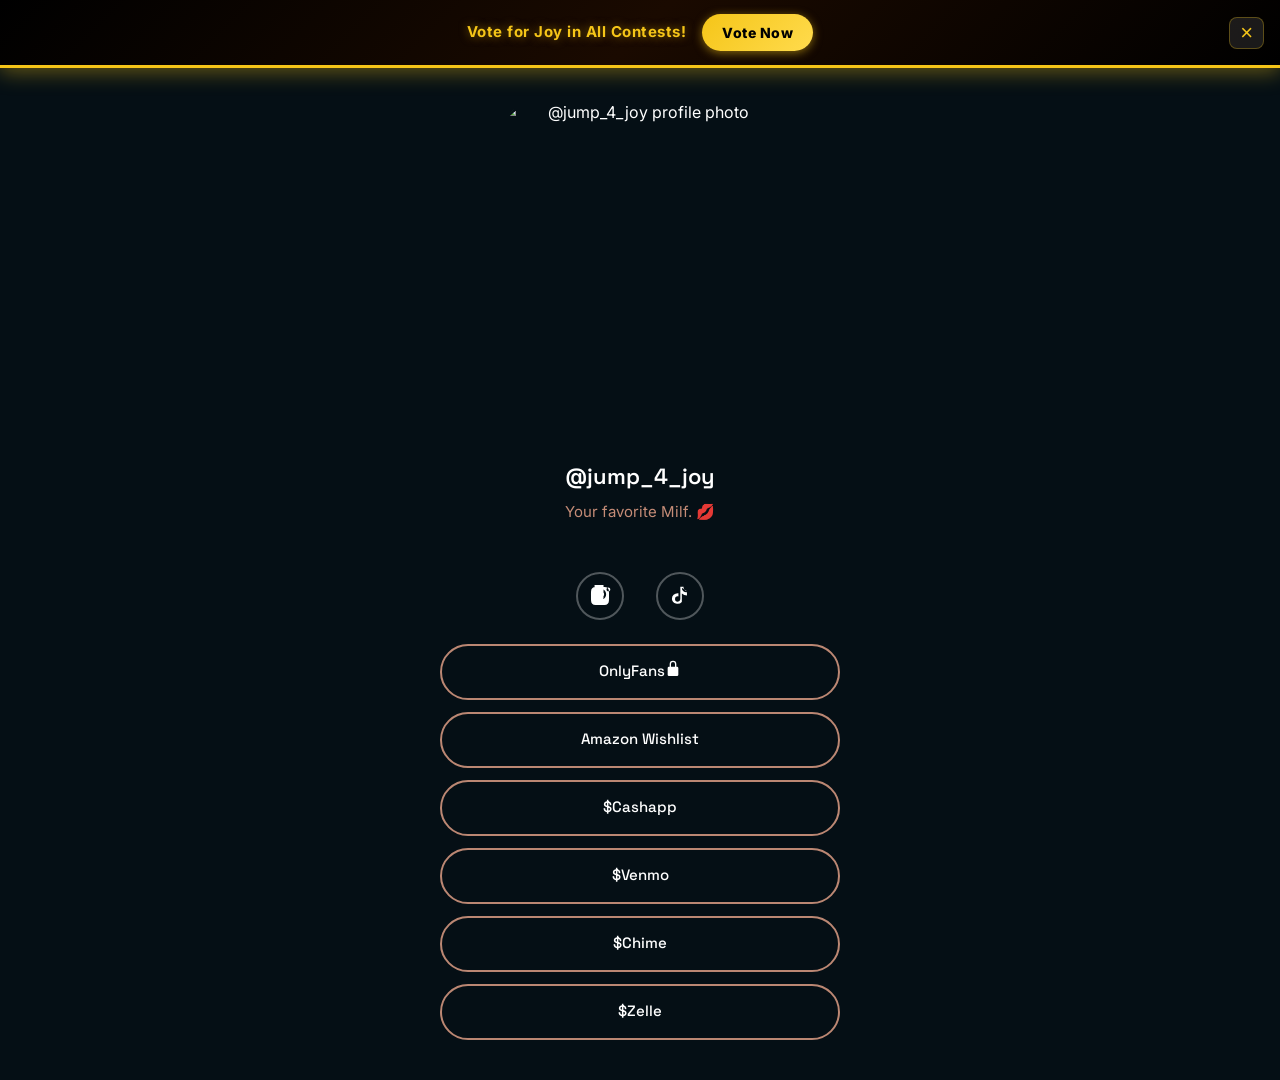
==== commit e67b4d38: "Update vote.html to contest-agnostic copy + clean stale redirect" ====
--- a/index.html
+++ b/index.html
@@ -1,45 +1,39 @@
-<!DOCTYPE html>
-<html lang="en">
-<head>
-  <meta charset="UTF-8">
-  <meta name="viewport" content="width=device-width, initial-scale=1.0">
-  <title>Jump4Joy</title>
-  <link rel="preconnect" href="https://fonts.googleapis.com">
-  <link rel="preconnect" href="https://fonts.gstatic.com" crossorigin>
-  <link href="https://fonts.googleapis.com/css2?family=Space+Grotesk:wght@400;500;600;700&family=Inter:wght@400;500&display=swap" rel="stylesheet">
-  <link rel="stylesheet" href="styles.css">
-</head>
-<body>
-  <div class="page-container">
-    <section class="profile">
-      <img class="avatar" src="https://jump4joy.me/assets/avatar.jpg" alt="@jump_4_joy profile photo">
-      <p class="username">@jump_4_joy</p>
-      <p class="bio">Your favorite Milf. 💋</p>
-    </section>
-
-    <section class="social-links"></section>
-    <section class="content-links"></section>
-  </div>
-
-  <div class="gate-overlay" style="display: none;">
-    <div class="gate-card">
-      <h2 class="gate-heading">Sensitive Content</h2>
-      <p class="gate-body">This link contains sensitive material. By continuing you confirm you are 18+ years of age.</p>
-      <button class="gate-cta">I am 18+, Enter</button>
-      <button class="gate-close" aria-label="Close">×</button>
-    </div>
-  </div>
-
-  <div class="error-message" style="display: none;">
-    <p>Something went wrong loading this page. Please refresh.</p>
-  </div>
-
-  <script>
-    // If accessed via vote.jump4joy.me, redirect to the vote page
-    if (window.location.hostname === 'vote.jump4joy.me' && window.location.pathname !== '/vote.html') {
-      window.location.replace('/vote.html');
-    }
-  </script>
-  <script src="main.js"></script>
-</body>
-</html>
+<!DOCTYPE html>
+<html lang="en">
+<head>
+  <meta charset="UTF-8">
+  <meta name="viewport" content="width=device-width, initial-scale=1.0">
+  <title>Jump4Joy</title>
+  <link rel="preconnect" href="https://fonts.googleapis.com">
+  <link rel="preconnect" href="https://fonts.gstatic.com" crossorigin>
+  <link href="https://fonts.googleapis.com/css2?family=Space+Grotesk:wght@400;500;600;700&family=Inter:wght@400;500&display=swap" rel="stylesheet">
+  <link rel="stylesheet" href="styles.css">
+</head>
+<body>
+  <div class="page-container">
+    <section class="profile">
+      <img class="avatar" src="https://jump4joy.me/assets/avatar.jpg" alt="@jump_4_joy profile photo">
+      <p class="username">@jump_4_joy</p>
+      <p class="bio">Your favorite Milf. 💋</p>
+    </section>
+
+    <section class="social-links"></section>
+    <section class="content-links"></section>
+  </div>
+
+  <div class="gate-overlay" style="display: none;">
+    <div class="gate-card">
+      <h2 class="gate-heading">Sensitive Content</h2>
+      <p class="gate-body">This link contains sensitive material. By continuing you confirm you are 18+ years of age.</p>
+      <button class="gate-cta">I am 18+, Enter</button>
+      <button class="gate-close" aria-label="Close">×</button>
+    </div>
+  </div>
+
+  <div class="error-message" style="display: none;">
+    <p>Something went wrong loading this page. Please refresh.</p>
+  </div>
+
+  <script src="main.js"></script>
+</body>
+</html>
